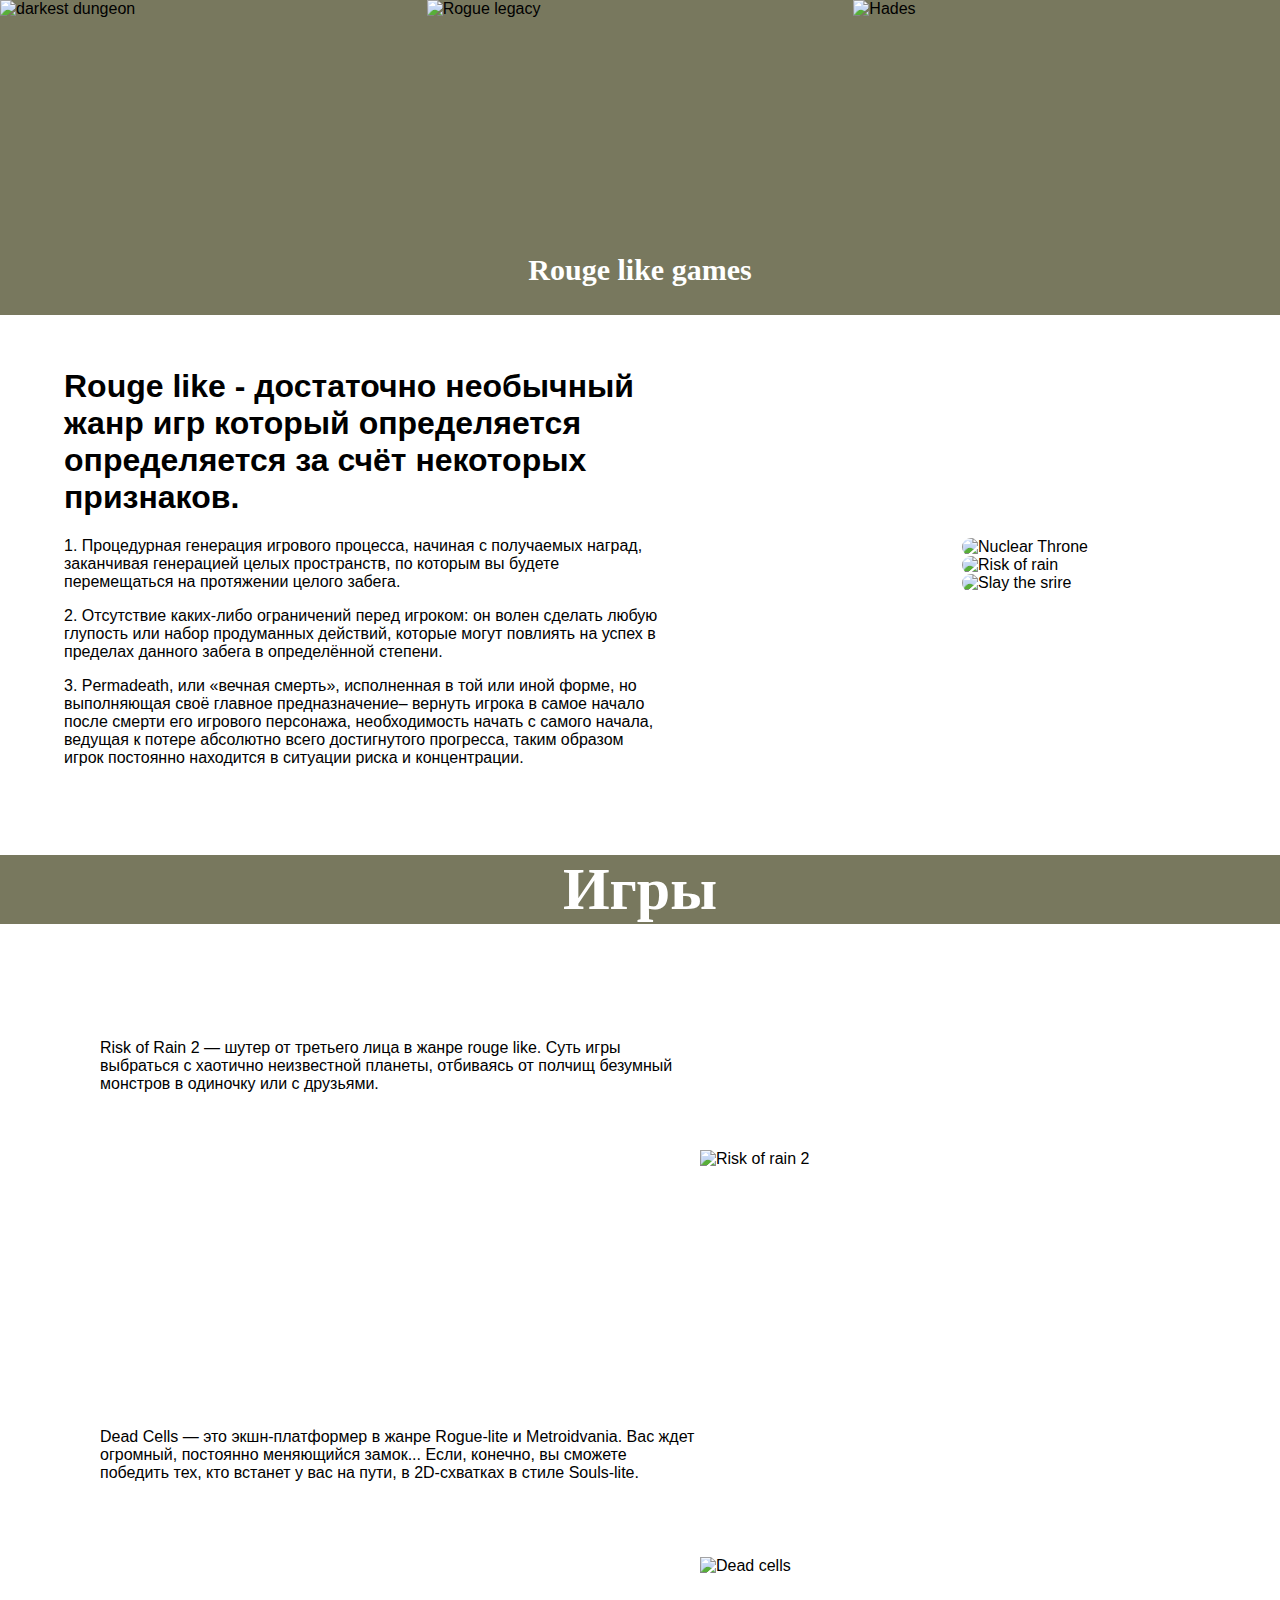
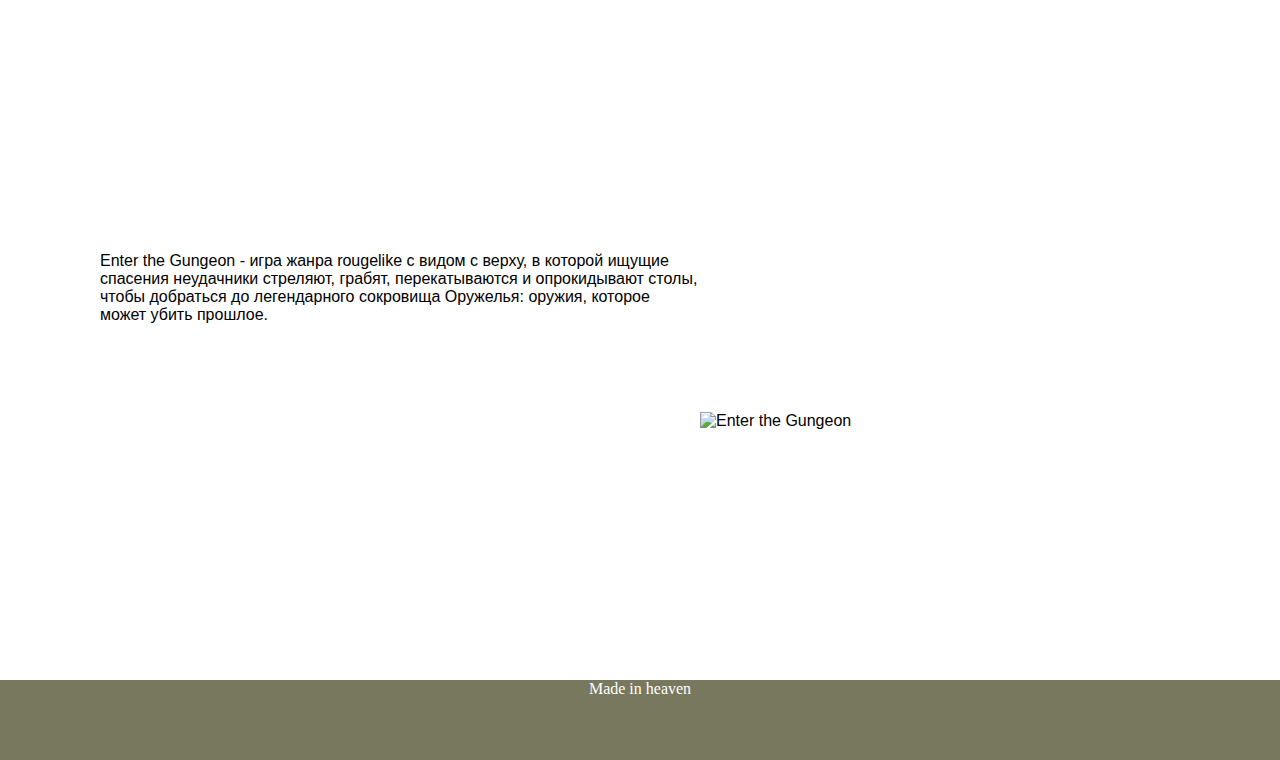
==== index.html @ e8fcd34a "Add files via upload" ====
<!DOCTYPE html>
<html lang="en">
<head>
    <meta charset="UTF-8">
    <meta name="description" content="Рассказать про игры жанра rouge like ">
    <meta name="author" content="Сутормин Савелий Сергеевич">
    <meta name="copyright" content="Rouge like games">
    <link rel="stylesheet" href="style.css">
    <title>Rouge like games</title>
</head>
<body>
    <header>
        <div class="logo">
            <img src="картинки/1512520147_darkest-dungeon-keyart.jpg" alt="darkest dungeon" >
            <img src="картинки/_q3ih2tbhRThaOpy_1HReA.jpeg" alt="Rogue legacy" >
            <img src="картинки/xbox_hades_keyart_horizontal-1.jpg" alt="Hades" >
        </div> 
        <h2>Rouge like games</h2>
    </header>
    <main>
        <article class="one">
            <div class="text">
                <h1>Rouge like - достаточно необычный жанр игр который
                    определяется определяется за счёт некоторых признаков.</h1>
                <p>1. Процедурная генерация игрового процесса, начиная с получаемых наград, заканчивая генерацией целых пространств, по которым вы будете перемещаться на протяжении целого забега.</p>
                <p>2. Отсутствие каких-либо ограничений перед игроком: он волен сделать любую глупость или набор продуманных действий, которые могут повлиять на успех в пределах данного забега в определённой степени.</p>
                <p>3. Permadeath, или «вечная смерть», исполненная в той или иной форме, но выполняющая своё главное предназначение– вернуть игрока в самое начало после смерти его игрового персонажа, необходимость начать с самого начала, ведущая к потере абсолютно всего достигнутого прогресса, таким образом игрок постоянно находится в ситуации риска и концентрации.</p>
            </div>
            <div class="imgg">
                <img src="картинки/5178.jpg" alt="Nuclear Throne">
                <img src="картинки/5287.jpg" alt="Risk of rain">
                <img src="картинки/18433.jpg" alt="Slay the srire">
            </div>
         </article>
        <article class="two">
            <h1>Игры</h1>
        </article>
        <article class="three">
            <div class="text2"> 
                <p>Risk of Rain 2 — шутер от третьего лица в жанре rouge like. Суть игры выбраться с хаотично неизвестной планеты, отбиваясь от полчищ безумный монстров в одиночку или с друзьями.</p>
            </div>
            <img src="картинки/kjEj4nrbYBd24ZQ_4e8Lsw.jpeg" alt="Risk of rain 2" height="273px" width="436px">
            <div class="text2">
                <p>Dead Cells — это экшн-платформер в жанре Rogue-lite и Metroidvania. Вас ждет огромный, постоянно меняющийся замок... Если, конечно, вы сможете победить тех, кто встанет у вас на пути, в 2D-схватках в стиле Souls-lite.</p>
            </div>
            <img src="картинки/9e311929ffef4bd48fc1a82ed574a5d3.jpg" alt="Dead cells" height="307px" width="483px" >
            <div class="text2">
                <p>
                    Enter the Gungeon - игра жанра rougelike с видом с верху, в которой ищущие спасения неудачники стреляют, грабят, перекатываются и опрокидывают столы, чтобы добраться до легендарного сокровища Оружелья: оружия, которое может убить прошлое.
                </p>
            </div>
            <img src="картинки/p1_2960663_f7215ed1.jpg" alt="Enter the Gungeon" height="370px" width="362px">
        </article>
        <footer>
        <p>Made in heaven</p>
        </footer>
    </main>
</body>
</html>
---- style.css ----
@import url('https://fonts.googleapis.com/css2?family=Pacifico&family=Roboto:wght@900&display=swap');

body {
    font-family: sans-serif , inter ;
    margin: 0;  /*не забывай указывать, чтобы не было пустот*/
    width: 100vw; /*Адаптивный размер по ширине области просмотра браузера*/
}
header{
    height: 35vh;
    background-color: #78785E;
    display: grid; /* в шапке 2 элемента div с изображениями внутри и h2. сделала из шапки грид сетку. В итоге div сверху с 3 ихображениями и снизу h2*/
}
.logo{  /* Это div с изображениями, тоже сделала из него грид сетку и применила фиксированные размеры 1fr*/
    width: 100vw;
    display: grid;
    grid-template-columns: 1fr 1fr 1fr;
}
header>h2{
    text-align: center;
    color: white;
    font-family: 'Inter';
    font-size: 30px;
    
}
.logo>img{ /*Настроика размера изображений*/
    height: 25vh;
    width: 33.3vw;
}
.one{
    height: 500px;
    display: flex;
    justify-content: space-between;
    align-items: center;
}
.one>.text{
    width: 600px;
    margin-left: 5vw;/*Отступ текста слева, если не нужно можно удалить, либо сделать больше/меньше*/
}
.one>.imgg{
    display: grid;
    margin-right: 15vw;
}
.imgg>img{
    display: flex;
    height:"138px";
    width:"342px";
    align-content: space-around;
    border-radius: 30px;
    }
.two{
    background-color: #78785E;
    text-align: center;
    color: white;
    font-family: 'Inter';
    font-size: 30px
}
.three{
    height: 1300px;
    display: flex;
    flex-wrap: wrap;
    align-content: space-around;
    border-radius: 30px;
}
.three>.text2{
    width: 600px;
    margin-left: 100px; 
}
.three>img{
    height:"307px";
    width:"483px";
    flex-wrap: wrap;
    align-content: space-around;
    border-radius: 30px;
}
footer{
    height: 80px;
    background-color: #78785E;
    background-color: #78785E;
    text-align: center;
    color: white;
    font-family: 'Inter';
}
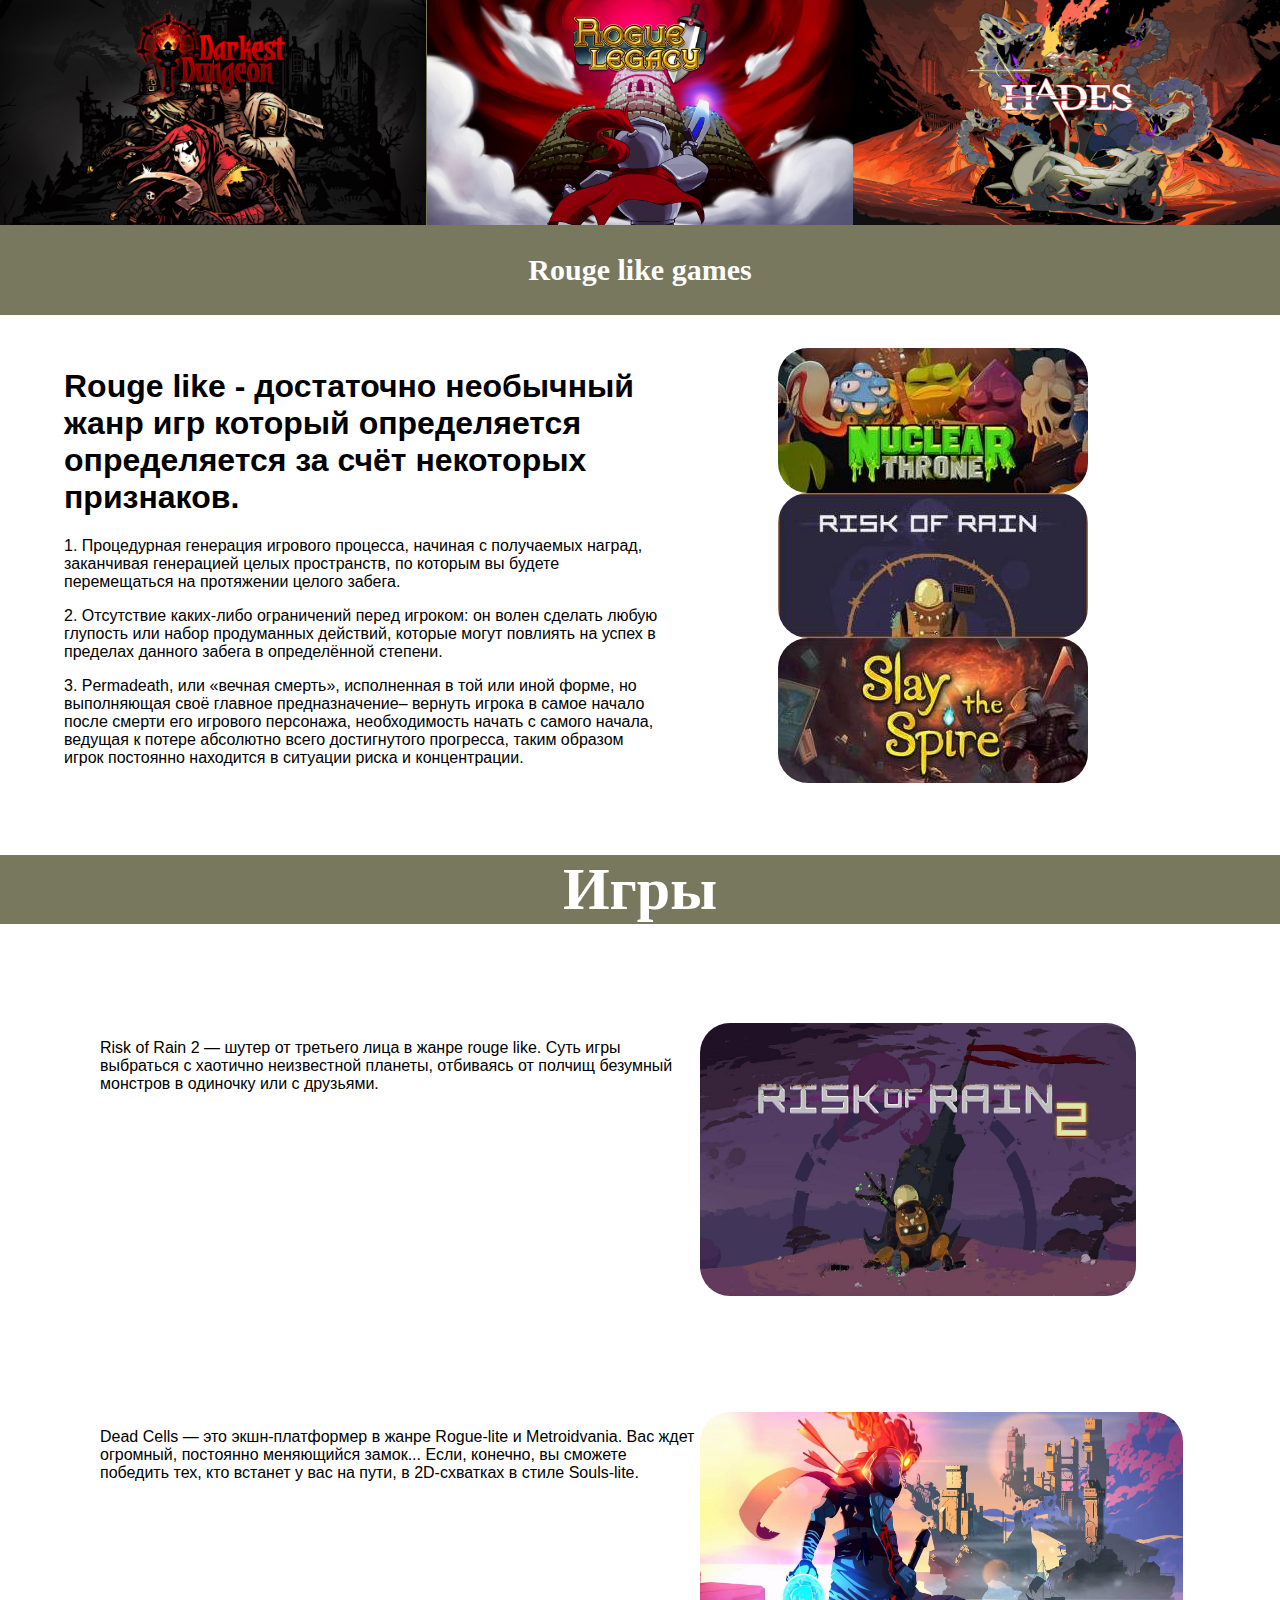
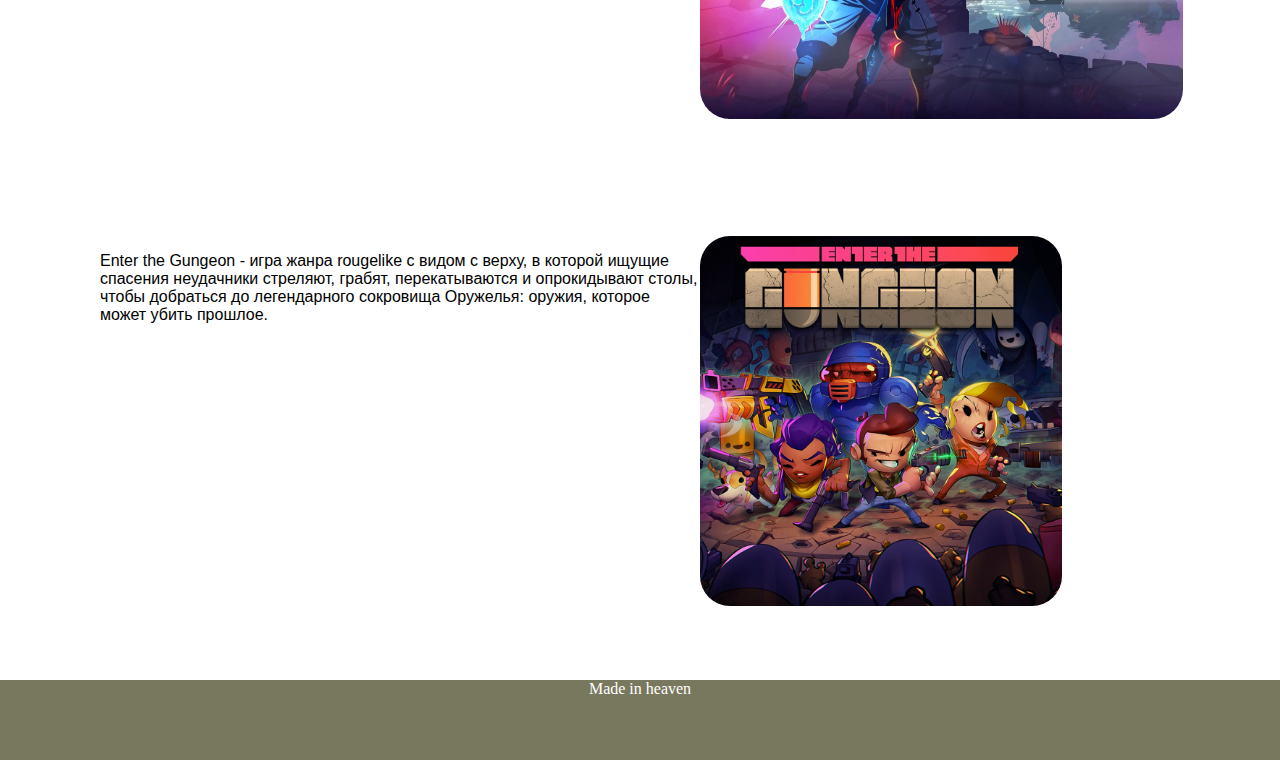
==== commit 82a6eebd: "Update index.html" ====
--- a/index.html
+++ b/index.html
@@ -11,9 +11,9 @@
 <body>
     <header>
         <div class="logo">
-            <img src="картинки/1512520147_darkest-dungeon-keyart.jpg" alt="darkest dungeon" >
-            <img src="картинки/_q3ih2tbhRThaOpy_1HReA.jpeg" alt="Rogue legacy" >
-            <img src="картинки/xbox_hades_keyart_horizontal-1.jpg" alt="Hades" >
+            <img src="1512520147_darkest-dungeon-keyart.jpg" alt="darkest dungeon" >
+            <img src="_q3ih2tbhRThaOpy_1HReA.jpeg" alt="Rogue legacy" >
+            <img src="xbox_hades_keyart_horizontal-1.jpg" alt="Hades" >
         </div> 
         <h2>Rouge like games</h2>
     </header>
@@ -27,9 +27,9 @@
                 <p>3. Permadeath, или «вечная смерть», исполненная в той или иной форме, но выполняющая своё главное предназначение– вернуть игрока в самое начало после смерти его игрового персонажа, необходимость начать с самого начала, ведущая к потере абсолютно всего достигнутого прогресса, таким образом игрок постоянно находится в ситуации риска и концентрации.</p>
             </div>
             <div class="imgg">
-                <img src="картинки/5178.jpg" alt="Nuclear Throne">
-                <img src="картинки/5287.jpg" alt="Risk of rain">
-                <img src="картинки/18433.jpg" alt="Slay the srire">
+                <img src="5178.jpg" alt="Nuclear Throne">
+                <img src="5287.jpg" alt="Risk of rain">
+                <img src="18433.jpg" alt="Slay the srire">
             </div>
          </article>
         <article class="two">
@@ -39,17 +39,17 @@
             <div class="text2"> 
                 <p>Risk of Rain 2 — шутер от третьего лица в жанре rouge like. Суть игры выбраться с хаотично неизвестной планеты, отбиваясь от полчищ безумный монстров в одиночку или с друзьями.</p>
             </div>
-            <img src="картинки/kjEj4nrbYBd24ZQ_4e8Lsw.jpeg" alt="Risk of rain 2" height="273px" width="436px">
+            <img src="kjEj4nrbYBd24ZQ_4e8Lsw.jpeg" alt="Risk of rain 2" height="273px" width="436px">
             <div class="text2">
                 <p>Dead Cells — это экшн-платформер в жанре Rogue-lite и Metroidvania. Вас ждет огромный, постоянно меняющийся замок... Если, конечно, вы сможете победить тех, кто встанет у вас на пути, в 2D-схватках в стиле Souls-lite.</p>
             </div>
-            <img src="картинки/9e311929ffef4bd48fc1a82ed574a5d3.jpg" alt="Dead cells" height="307px" width="483px" >
+            <img src="9e311929ffef4bd48fc1a82ed574a5d3.jpg" alt="Dead cells" height="307px" width="483px" >
             <div class="text2">
                 <p>
                     Enter the Gungeon - игра жанра rougelike с видом с верху, в которой ищущие спасения неудачники стреляют, грабят, перекатываются и опрокидывают столы, чтобы добраться до легендарного сокровища Оружелья: оружия, которое может убить прошлое.
                 </p>
             </div>
-            <img src="картинки/p1_2960663_f7215ed1.jpg" alt="Enter the Gungeon" height="370px" width="362px">
+            <img src="p1_2960663_f7215ed1.jpg" alt="Enter the Gungeon" height="370px" width="362px">
         </article>
         <footer>
         <p>Made in heaven</p>
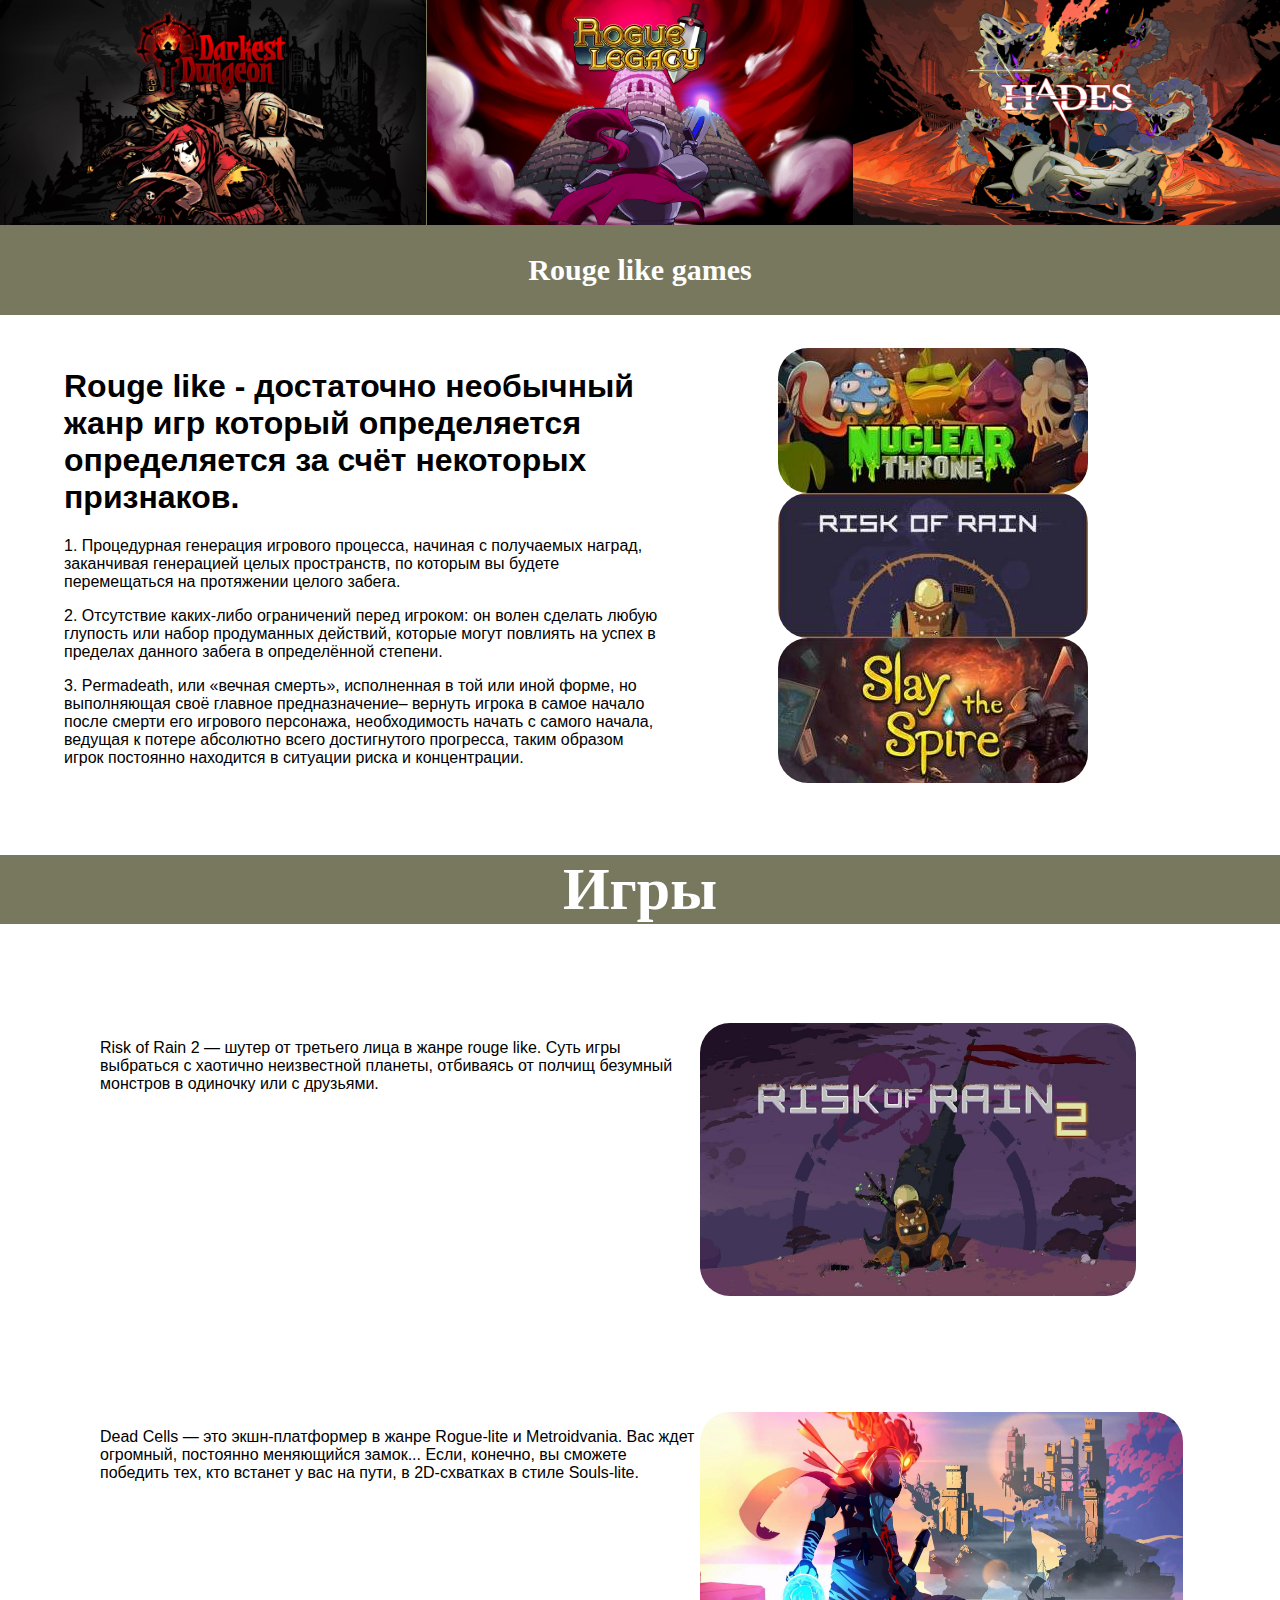
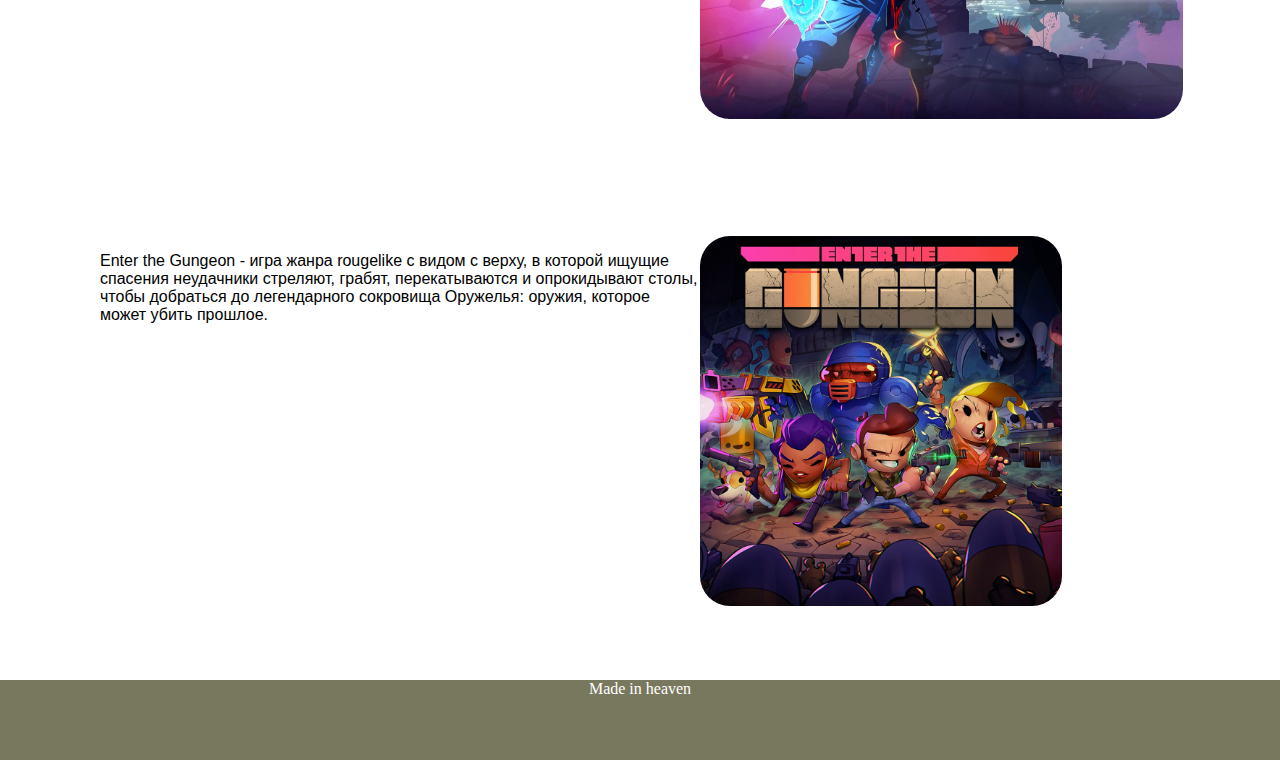
==== commit e4900633: "Update index.html" ====
--- a/index.html
+++ b/index.html
@@ -1,6 +1,22 @@
 <!DOCTYPE html>
 <html lang="en">
 <head>
+    <!-- Yandex.Metrika counter -->
+<script type="text/javascript" >
+   (function(m,e,t,r,i,k,a){m[i]=m[i]||function(){(m[i].a=m[i].a||[]).push(arguments)};
+   m[i].l=1*new Date();
+   for (var j = 0; j < document.scripts.length; j++) {if (document.scripts[j].src === r) { return; }}
+   k=e.createElement(t),a=e.getElementsByTagName(t)[0],k.async=1,k.src=r,a.parentNode.insertBefore(k,a)})
+   (window, document, "script", "https://mc.yandex.ru/metrika/tag.js", "ym");
+
+   ym(92521693, "init", {
+        clickmap:true,
+        trackLinks:true,
+        accurateTrackBounce:true
+   });
+</script>
+<noscript><div><img src="https://mc.yandex.ru/watch/92521693" style="position:absolute; left:-9999px;" alt="" /></div></noscript>
+<!-- /Yandex.Metrika counter -->
     <meta charset="UTF-8">
     <meta name="description" content="Рассказать про игры жанра rouge like ">
     <meta name="author" content="Сутормин Савелий Сергеевич">
@@ -12,7 +28,7 @@
     <header>
         <div class="logo">
             <img src="1512520147_darkest-dungeon-keyart.jpg" alt="darkest dungeon" >
-            <img src="_q3ih2tbhRThaOpy_1HReA.jpeg" alt="Rogue legacy" >
+            <img src="BoxArt.0.png" alt="Rogue legacy" >
             <img src="xbox_hades_keyart_horizontal-1.jpg" alt="Hades" >
         </div> 
         <h2>Rouge like games</h2>
